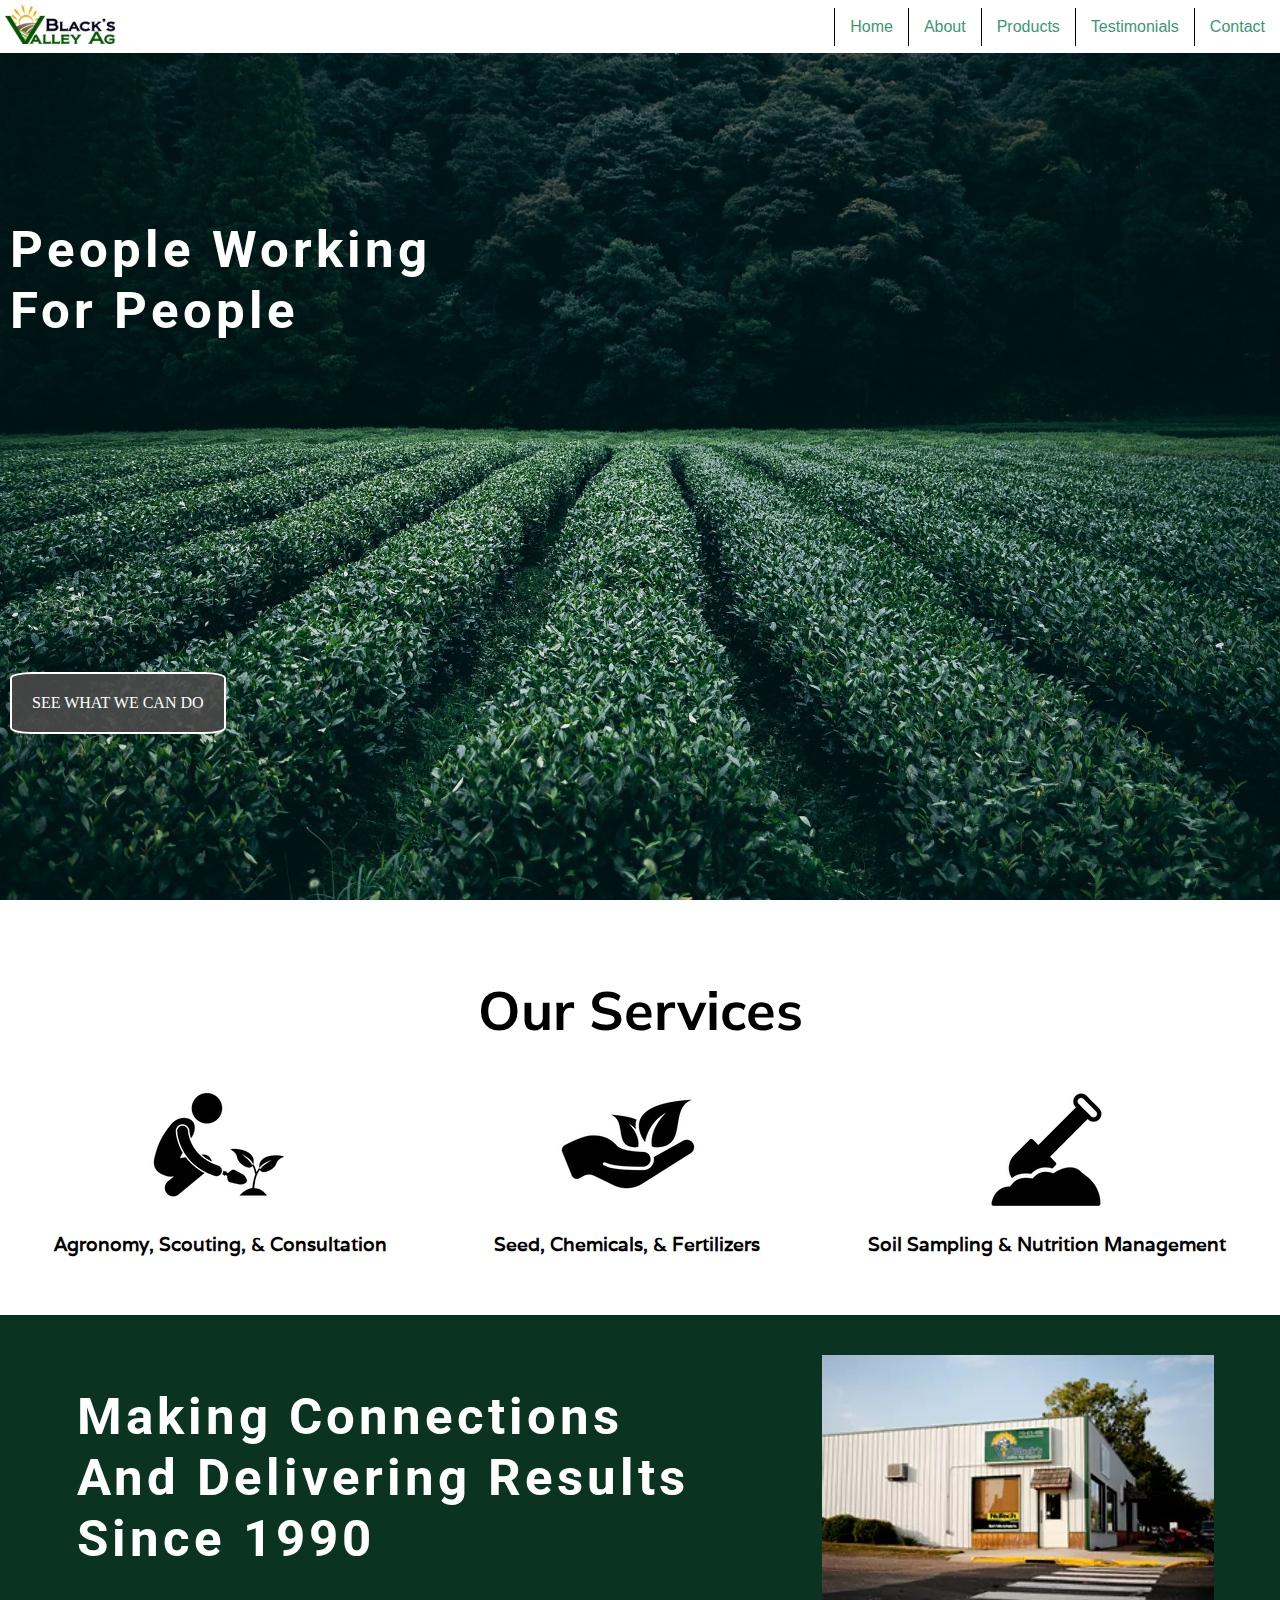
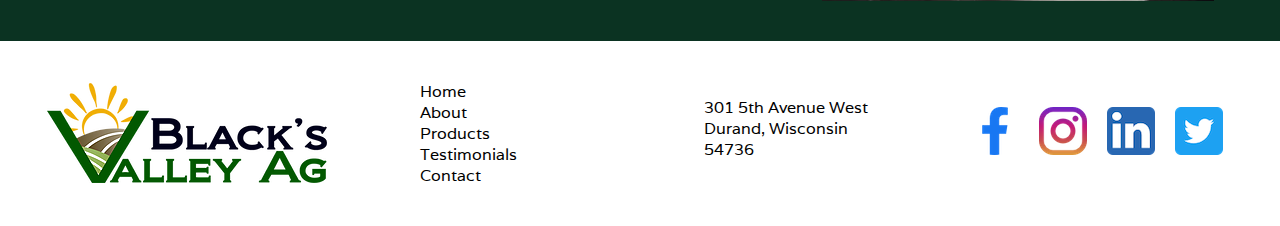
==== index.html @ eae08b1f "Change fonts" ====
<!DOCTYPE html>
<html>
  <head>
    <title>Black's Valley Ag</title>
    <link rel="stylesheet" type="text/css" href="./css/style.css" />
    <link rel="stylesheet" type="text/css" href="./css/home.css" />
    <link
      href="https://fonts.googleapis.com/css?family=Roboto&display=swap"
      rel="stylesheet"
    />
    <link
      href="https://fonts.googleapis.com/css2?family=Varela&display=swap"
      rel="stylesheet"
    />
    <link
      href="https://fonts.googleapis.com/css2?family=Muli:wght@800&display=swap"
      rel="stylesheet"
    />
    <meta name="viewport" content="width=device-width, initial-scale=1" />
  </head>
  <body>
    <div class="landing">
      <header>
        <nav class="navbar">
          <label for="hamburger">&#9776;</label>
          <input type="checkbox" id="hamburger" />
          <div>
            <img class="navbar-logo" src="./images/logo.png" />
          </div>
          <ul>
            <li>
              <a class="navbar-link" href="index.html">Home</a>
            </li>
            <li><a class="navbar-link" href="./html/about.html">About</a></li>
            <li>
              <a class="navbar-link" href="./html/products.html">Products</a>
            </li>
            <li>
              <a class="navbar-link" href="./html/testimonial.html">
                Testimonials
              </a>
            </li>
            <li>
              <a class="navbar-link" href="./html/contact.html">Contact</a>
            </li>
          </ul>
        </nav>
      </header>

      <div class="landing-image">
        <h1 class="motto">People Working <br />For People</h1>
        <a class="button" href="./html/products.html">See what we can do</a>
      </div>
    </div>

    <div class="services">
      <h1>Our Services</h1>
      <div class="service-menu">
        <div class="service">
          <img src="images/noun_Planting Plant_859751.png" />
          <h3>Agronomy, Scouting, & Consultation</h3>
        </div>

        <div class="service">
          <img src="images/noun_plants_911917.png" />
          <h3>Seed, Chemicals, & Fertilizers</h3>
        </div>

        <div class="service">
          <img src="images/noun_spade soil_3193793.png" />
          <h3>Soil Sampling & Nutrition Management</h3>
        </div>
      </div>
    </div>

    <div class="message">
      <h1 class="motto">
        Making Connections <br />And Delivering Results<br />
        Since 1990
      </h1>
      <img src="images/storefront.webp" />
    </div>

    <footer>
      <img src="./images/logo.png" />
      <div class="footer-info">
        <div class="footer-links">
          <a href="index.html">Home</a>
          <br />
          <a href="html/about.html">About</a>
          <br />
          <a href="html/products.html">Products</a>
          <br />
          <a href="html/testimonial.html">Testimonials</a>
          <br />
          <a href="html/contact.html">Contact</a>
        </div>
        <p>
          301 5th Avenue West
          <br />Durand, Wisconsin <br />54736
        </p>
      </div>
      <div class="footer-social">
        <a href="https://www.facebook.com/blacksvalleyag/">
          <img src="images/facebook.png" />
        </a>
        <a href="https://www.instagram.com/blacksvalleyag/?hl=en">
          <img src="images/instagram.png" />
        </a>
        <a href="https://www.linkedin.com/company/blacks-valley-ag-supply-inc">
          <img src="images/linkedin.png" />
        </a>
        <a href="https://twitter.com/BlacksValleyAg">
          <img src="images/twitter.png" />
        </a>
      </div>
    </footer>
  </body>
</html>
---- css/style.css ----
* {
  box-sizing: border-box;
}

.button {
  background-color: rgb(74, 73, 73, 0.9);
  color: white;
  padding: 20px;
  border: 2px solid white;
  border-radius: 10%;
  text-transform: uppercase;
  text-decoration: none;
  margin-left: 10px;
}

.content {
  height: 100%;
}

.footer-info {
  display: flex;
  flex-direction: row;
  justify-content: space-between;
  width: 35%;
}

.footer-info p {
  font-family: "Varela", sans-serif;
}

.footer-links a {
  font-family: "Varela", sans-serif;
  text-decoration: none;
  color: black;
}

.footer-links a:hover {
  text-decoration: underline;
  color: #3c9674;
}

.footer-social {
  display: flex;
  flex-direction: row;
  justify-content: space-evenly;
}

.footer-social a img {
  padding: 10px;
}

.main-row {
  display: flex;
  flex-direction: column;
  align-items: flex-start;
  justify-content: space-around;
  height: 100%;
}

.navbar {
  width: 100%;
  display: flex;
  flex-direction: row;
  align-items: center;
  justify-content: space-between;
  font-family: "Noto Sans", sans-serif;
  background-color: #3c9674;
}

.navbar li {
  border-left: solid 1px black;
  padding: 10px;
}

.navbar-link {
  padding: 15px 5px;
  white-space: nowrap;
  color: white;
  text-decoration: none;
}

.navbar-link:hover {
  color: black;
}

.navbar-link:active {
  color: red;
}

.navbar-logo {
  width: 120px;
  padding: 5px;
}

.motto {
  margin: 0px;
  margin-left: 10px;
  font-family: "Roboto";
  letter-spacing: 4px;
  color: white;
  font-weight: bold;
  font-size: 4vw;
}

body,
html {
  margin: 0px;
}

body {
  display: flex;
  flex-direction: column;
  align-items: stretch;
  justify-content: flex-start;
}

footer {
  width: 100%;
  display: flex;
  flex-direction: row;
  align-items: center;
  justify-content: space-around;
  padding-top: 40px;
  padding-bottom: 40px;
}

hr {
  background-color: black;
  width: 100%;
}

ul {
  display: flex;
  flex-direction: row;
  align-items: center;
  justify-content: space-evenly;
  list-style-type: none;
  margin: 0px;
  padding: 0px;
}

nav label,
#hamburger {
  display: none;
}

/* [ON SMALL SCREENS] */
@media screen and (max-width: 768px) {
  .navbar {
    display: flex;
    flex-direction: column;
    align-items: flex-start;
  }

  .motto {
    font-size: 6vw;
  }

  footer {
    display: flex;
    flex-direction: column;
    align-items: center;
  }

  .footer-info {
    width: 80%;
    margin-top: 15px;
    margin-bottom: 5px;
  }

  /* Show Hamburger */
  nav label {
    display: inline-block;
    color: #fff;
    background: #355e4d;
    font-style: normal;
    font-size: 1.2em;
    padding: 10px;
  }

  /* Break down menu items into vertical */
  nav ul li {
    display: block;
  }
  nav ul li {
    border-top: 1px solid #333;
  }

  /* Toggle show/hide menu on checkbox click */
  nav ul {
    display: none;
  }

  nav input:checked ~ ul {
    display: block;
  }

  .navbar-logo {
    position: absolute;
    right: 0px;
    top: 0px;
    width: 100px;
  }
}

/*


RWD



*/

[class*="col-"] {
  float: left;
  border: 1px solid red;
}

/* Extra small devices (phones, 600px and down) */
@media only screen and (max-width: 600px) {
  .col-1 {
    width: 8.33%;
  }
  .col-2 {
    width: 16.66%;
  }
  .col-3 {
    width: 25%;
  }
  .col-4 {
    width: 33.33%;
  }
  .col-5 {
    width: 41.66%;
  }
  .col-6 {
    width: 50%;
  }
  .col-7 {
    width: 58.33%;
  }
  .col-8 {
    width: 66.66%;
  }
  .col-9 {
    width: 75%;
  }
  .col-10 {
    width: 83.33%;
  }
  .col-11 {
    width: 91.66%;
  }
  .col-12 {
    width: 100%;
  }
}

/* Small devices (portrait tablets and large phones, 600px and up) */
@media only screen and (min-width: 600px) {
  .col-1-sm {
    width: 8.33%;
  }
  .col-2-sm {
    width: 16.66%;
  }
  .col-3-sm {
    width: 25%;
  }
  .col-4-sm {
    width: 33.33%;
  }
  .col-5-sm {
    width: 41.66%;
  }
  .col-6-sm {
    width: 50%;
  }
  .col-7-sm {
    width: 58.33%;
  }
  .col-8-sm {
    width: 66.66%;
  }
  .col-9-sm {
    width: 75%;
  }
  .col-10-sm {
    width: 83.33%;
  }
  .col-11-sm {
    width: 91.66%;
  }
  .col-12-sm {
    width: 100%;
  }
}

/* Medium devices (landscape tablets, 768px and up) */
@media only screen and (min-width: 768px) {
  .col-1-md {
    width: 8.33%;
  }
  .col-2-md {
    width: 16.66%;
  }
  .col-3-md {
    width: 25%;
  }
  .col-4-md {
    width: 33.33%;
  }
  .col-5-md {
    width: 41.66%;
  }
  .col-6-md {
    width: 50%;
  }
  .col-7-md {
    width: 58.33%;
  }
  .col-8-md {
    width: 66.66%;
  }
  .col-9-md {
    width: 75%;
  }
  .col-10-md {
    width: 83.33%;
  }
  .col-11-md {
    width: 91.66%;
  }
  .col-12-md {
    width: 100%;
  }
}

/* Large devices (laptops/desktops, 992px and up) */
@media only screen and (min-width: 992px) {
  .col-1-lg {
    width: 8.33%;
  }
  .col-2-lg {
    width: 16.66%;
  }
  .col-3-lg {
    width: 25%;
  }
  .col-4-lg {
    width: 33.33%;
  }
  .col-5-lg {
    width: 41.66%;
  }
  .col-6-lg {
    width: 50%;
  }
  .col-7-lg {
    width: 58.33%;
  }
  .col-8-lg {
    width: 66.66%;
  }
  .col-9-lg {
    width: 75%;
  }
  .col-10-lg {
    width: 83.33%;
  }
  .col-11-lg {
    width: 91.66%;
  }
  .col-12-lg {
    width: 100%;
  }
}

/* Extra large devices (large laptops and desktops, 1200px and up) */
@media only screen and (min-width: 1200px) {
  .col-1-xl {
    width: 8.33%;
  }
  .col-2-xl {
    width: 16.66%;
  }
  .col-3-xl {
    width: 25%;
  }
  .col-4-xl {
    width: 33.33%;
  }
  .col-5-xl {
    width: 41.66%;
  }
  .col-6-xl {
    width: 50%;
  }
  .col-7-xl {
    width: 58.33%;
  }
  .col-8-xl {
    width: 66.66%;
  }
  .col-9-xl {
    width: 75%;
  }
  .col-10-xl {
    width: 83.33%;
  }
  .col-11-xl {
    width: 91.66%;
  }
  .col-12-xl {
    width: 100%;
  }
}
---- css/home.css ----
.landing-image {
  background-image: url(../images/plantation.jpg);
  background-position: center;
  background-repeat: no-repeat;
  background-size: cover;
  display: flex;
  flex-direction: column;
  align-items: flex-start;
  justify-content: space-around;
  flex-grow: 1;
}

.landing {
  display: flex;
  flex-direction: column;
  height: 100vh;
}

.navbar {
  background-color: white;
}

.navbar-link {
  color: #3c9674;
}

.services {
  display: flex;
  flex-direction: column;
  align-items: center;
  padding-top: 40px;
  padding-bottom: 40px;
}

.services h1 {
  font-family: "Muli", sans-serif;
  font-size: 6vh;
}

.service {
  display: flex;
  flex-direction: column;
  align-items: center;
}

.service h3 {
  font-family: "Varela", sans-serif;
}

.service-menu {
  display: flex;
  flex-direction: row;
  width: 100%;
  justify-content: space-around;
  align-items: baseline;
}

.message {
  padding-top: 40px;
  padding-bottom: 40px;
  background-color: #0b3322;
  display: flex;
  flex-direction: row;
  justify-content: space-around;
  align-items: center;
}

/* [ON SMALL SCREENS] */
@media screen and (max-width: 768px) {
  .message {
    display: flex;
    flex-direction: column;
  }

  .message img {
    width: 80%;
  }

  .service {
    display: flex;
    flex-direction: column;
    align-items: center;
  }

  .service-menu {
    display: flex;
    flex-direction: column;
    width: 100%;
    align-items: center;
  }
}
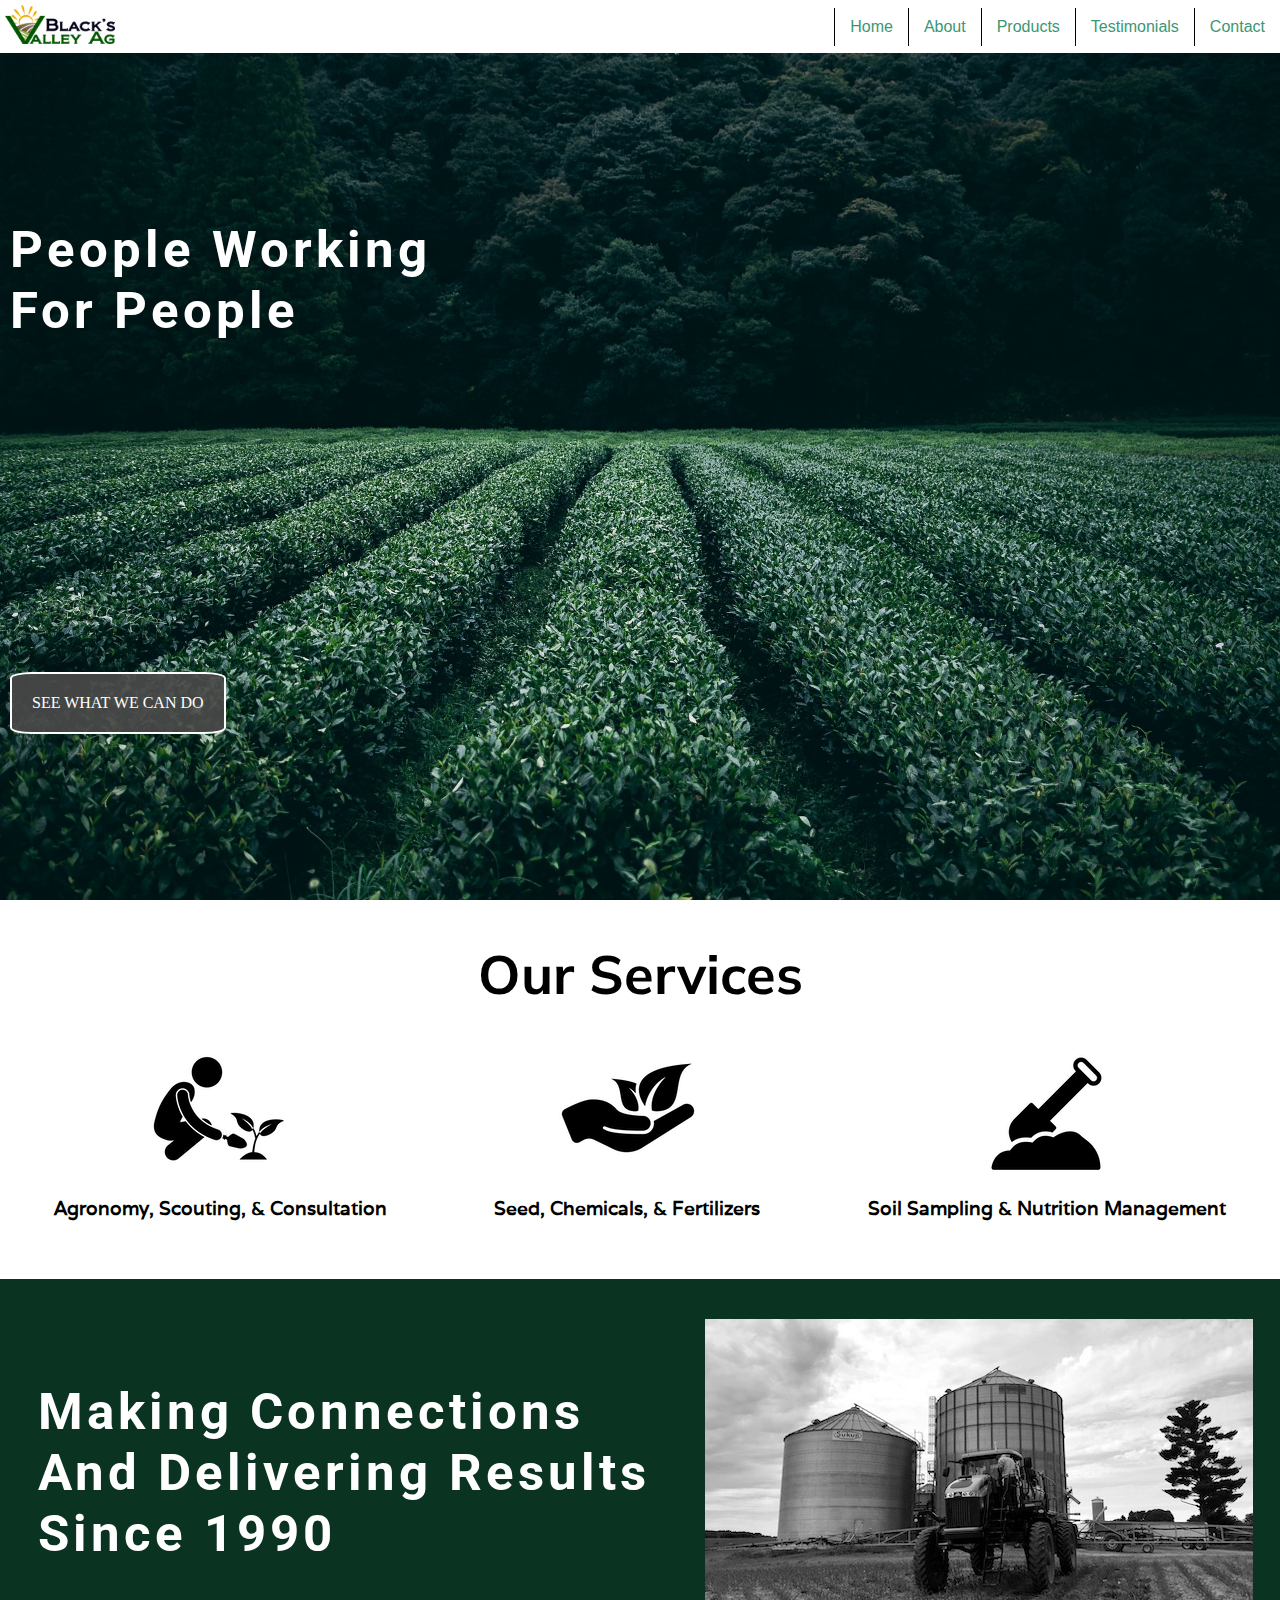
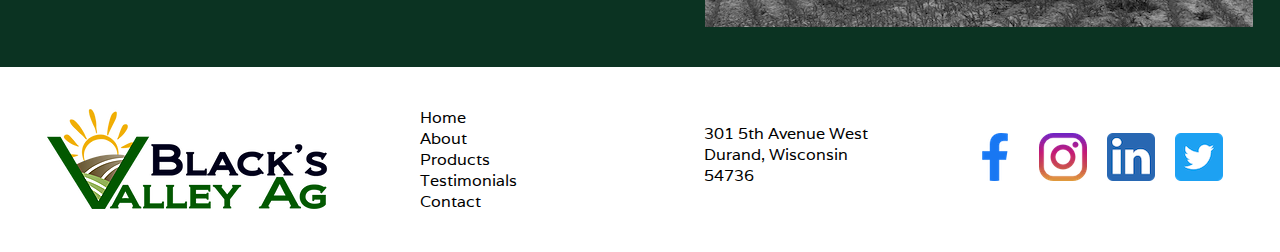
==== commit 37392742: "Add some images and add content to about page" ====
--- a/index.html
+++ b/index.html
@@ -13,7 +13,7 @@
       rel="stylesheet"
     />
     <link
-      href="https://fonts.googleapis.com/css2?family=Muli:wght@800&display=swap"
+      href="https://fonts.googleapis.com/css2?family=Muli:wght@900&display=swap"
       rel="stylesheet"
     />
     <meta name="viewport" content="width=device-width, initial-scale=1" />
@@ -78,7 +78,7 @@
         Making Connections <br />And Delivering Results<br />
         Since 1990
       </h1>
-      <img src="images/storefront.webp" />
+      <img src="images/blackWhite.JPG" />
     </div>
 
     <footer>
--- a/css/style.css
+++ b/css/style.css
@@ -54,6 +54,7 @@
   flex-direction: column;
   align-items: flex-start;
   justify-content: space-around;
+  width: 75%;
   height: 100%;
 }
 
@@ -168,6 +169,10 @@
     margin-bottom: 5px;
   }
 
+  .main-row {
+    width: 100%;
+  }
+
   /* Show Hamburger */
   nav label {
     display: inline-block;
--- a/css/home.css
+++ b/css/home.css
@@ -35,6 +35,7 @@
 .services h1 {
   font-family: "Muli", sans-serif;
   font-size: 6vh;
+  margin-top: 0px;
 }
 
 .service {
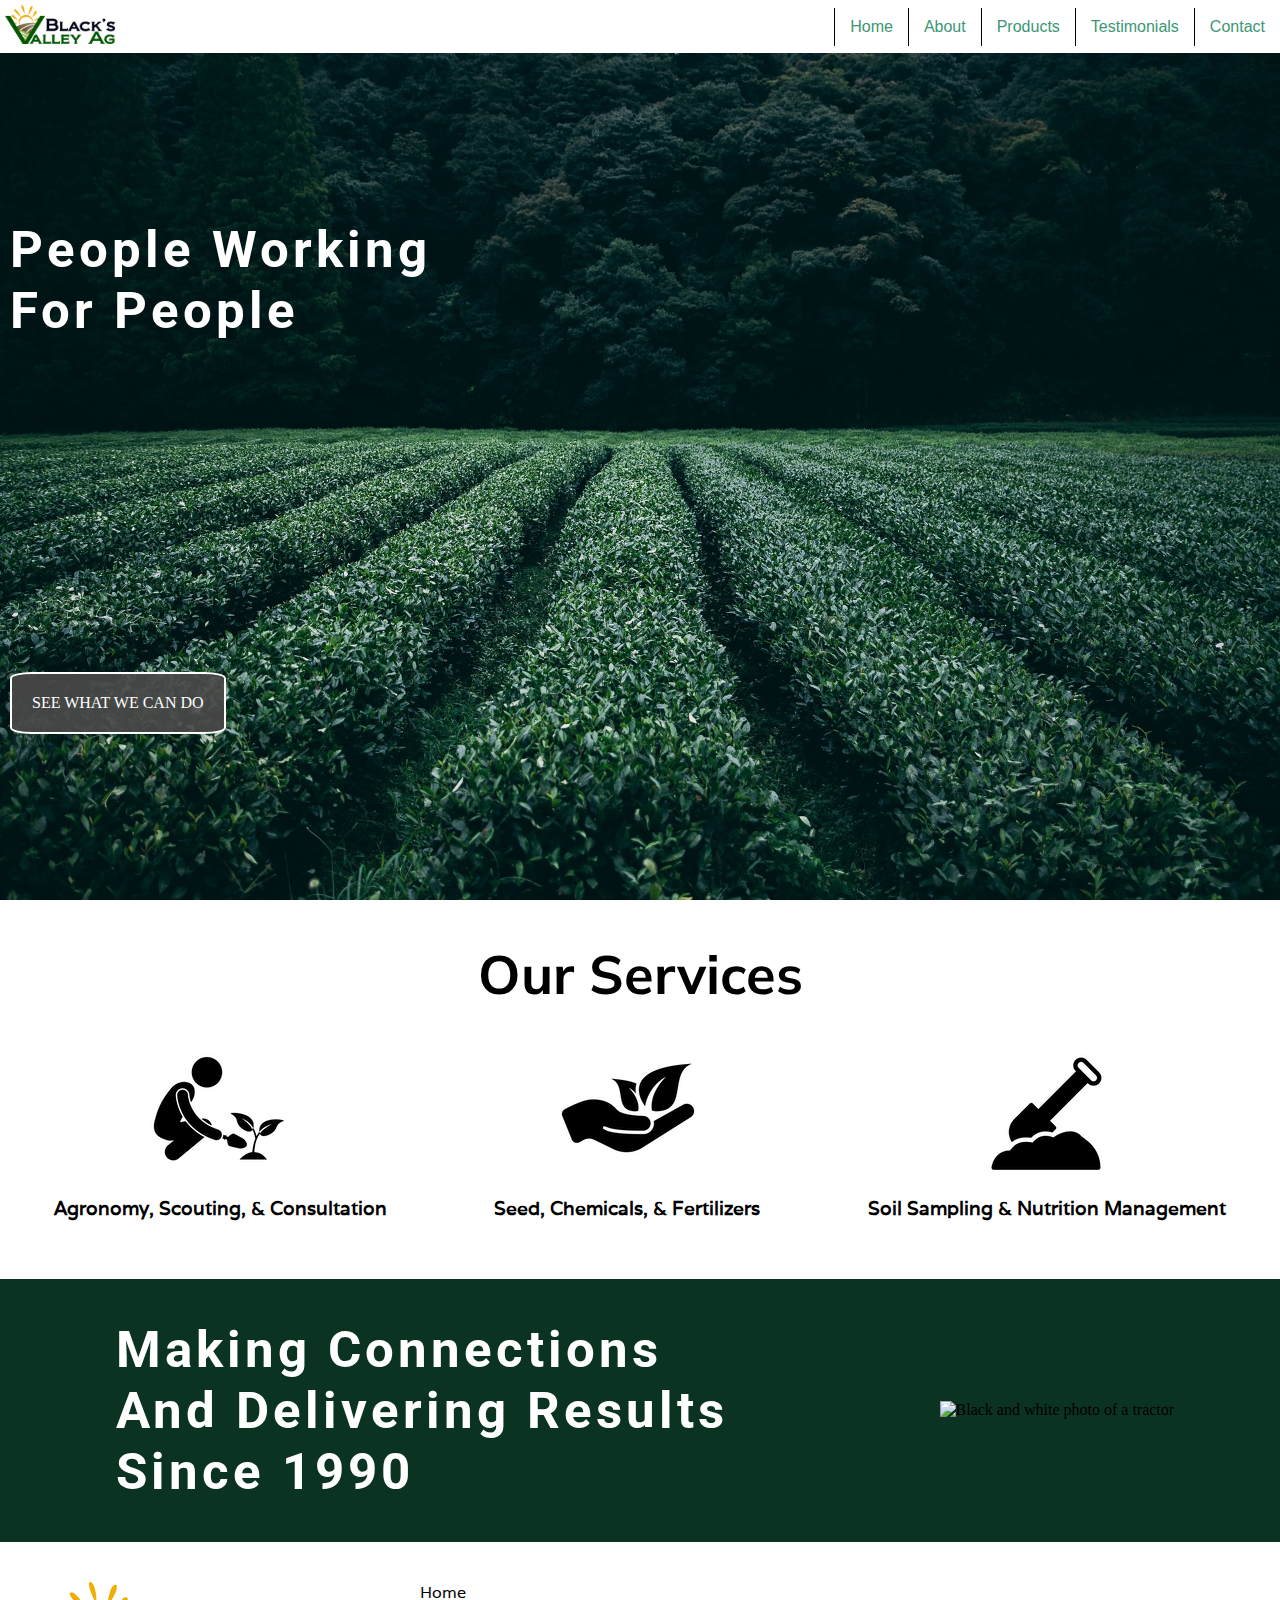
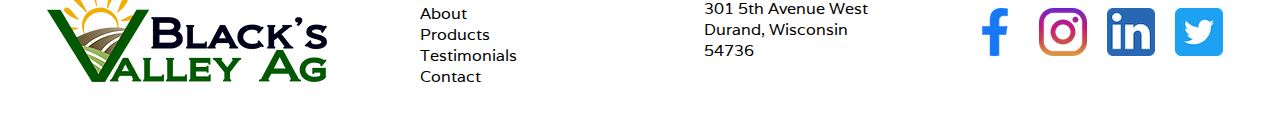
==== commit 7edcbe3e: "Clean things up" ====
--- a/index.html
+++ b/index.html
@@ -1,9 +1,14 @@
 <!DOCTYPE html>
-<html>
+<html lang="en">
   <head>
-    <title>Black's Valley Ag</title>
-    <link rel="stylesheet" type="text/css" href="./css/style.css" />
-    <link rel="stylesheet" type="text/css" href="./css/home.css" />
+    <title>Home - Black's Valley Ag</title>
+    <link rel="stylesheet" type="text/css" href="./css/styles.css" />
+    <link rel="stylesheet" type="text/css" href="./css/index.css" />
+    <link
+      rel="shortcut icon"
+      href="./images/smalllogo.webp"
+      type="image/x-icon"
+    />
     <link
       href="https://fonts.googleapis.com/css?family=Roboto&display=swap"
       rel="stylesheet"
@@ -25,7 +30,13 @@
           <label for="hamburger">&#9776;</label>
           <input type="checkbox" id="hamburger" />
           <div>
-            <img class="navbar-logo" src="./images/logo.png" />
+            <a href="index.html">
+              <img
+                class="navbar-logo"
+                src="./images/logo.png"
+                alt="Black's Valley Ag Logo"
+              />
+            </a>
           </div>
           <ul>
             <li>
@@ -57,17 +68,17 @@
       <h1>Our Services</h1>
       <div class="service-menu">
         <div class="service">
-          <img src="images/noun_Planting Plant_859751.png" />
+          <img src="images/plantingicon.png" alt="Icon of planting a plant" />
           <h3>Agronomy, Scouting, & Consultation</h3>
         </div>
 
         <div class="service">
-          <img src="images/noun_plants_911917.png" />
+          <img src="images/planthand.png" alt="Icon of a plant in a hand" />
           <h3>Seed, Chemicals, & Fertilizers</h3>
         </div>
 
         <div class="service">
-          <img src="images/noun_spade soil_3193793.png" />
+          <img src="images/shovel.png" alt="Icon of a shovel in dirt" />
           <h3>Soil Sampling & Nutrition Management</h3>
         </div>
       </div>
@@ -78,11 +89,16 @@
         Making Connections <br />And Delivering Results<br />
         Since 1990
       </h1>
-      <img src="images/blackWhite.JPG" />
+      <img
+        src="images/blackwhite.JPG"
+        alt="Black and white photo of a tractor"
+      />
     </div>
 
     <footer>
-      <img src="./images/logo.png" />
+      <a href="index.html">
+        <img src="./images/logo.png" alt="Black's Valley Ag Logo" />
+      </a>
       <div class="footer-info">
         <div class="footer-links">
           <a href="index.html">Home</a>
@@ -101,17 +117,23 @@
         </p>
       </div>
       <div class="footer-social">
-        <a href="https://www.facebook.com/blacksvalleyag/">
-          <img src="images/facebook.png" />
+        <a href="https://www.facebook.com/blacksvalleyag/" target="_blank">
+          <img src="images/facebook.png" alt="Facebook icon" />
         </a>
-        <a href="https://www.instagram.com/blacksvalleyag/?hl=en">
-          <img src="images/instagram.png" />
+        <a
+          href="https://www.instagram.com/blacksvalleyag/?hl=en"
+          target="_blank"
+        >
+          <img src="images/instagram.png" alt="Instagram icon" />
         </a>
-        <a href="https://www.linkedin.com/company/blacks-valley-ag-supply-inc">
-          <img src="images/linkedin.png" />
+        <a
+          href="https://www.linkedin.com/company/blacks-valley-ag-supply-inc"
+          target="_blank"
+        >
+          <img src="images/linkedin.png" alt="Linkedin icon" />
         </a>
-        <a href="https://twitter.com/BlacksValleyAg">
-          <img src="images/twitter.png" />
+        <a href="https://twitter.com/BlacksValleyAg" target="_blank">
+          <img src="images/twitter.png" alt="Twitter icon" />
         </a>
       </div>
     </footer>
--- a/css/styles.css
+++ b/css/styles.css
@@ -0,0 +1,423 @@
+* {
+  box-sizing: border-box;
+}
+
+.button {
+  background-color: rgb(74, 73, 73, 0.9);
+  color: white;
+  padding: 20px;
+  border: 2px solid white;
+  border-radius: 10%;
+  text-transform: uppercase;
+  text-decoration: none;
+  margin-left: 10px;
+}
+
+.content {
+  height: 100%;
+}
+
+.footer-info {
+  display: flex;
+  flex-direction: row;
+  justify-content: space-between;
+  width: 35%;
+}
+
+.footer-info p {
+  font-family: "Varela", sans-serif;
+}
+
+.footer-links a {
+  font-family: "Varela", sans-serif;
+  text-decoration: none;
+  color: black;
+}
+
+.footer-links a:hover {
+  text-decoration: underline;
+  color: #3c9674;
+}
+
+.footer-social {
+  display: flex;
+  flex-direction: row;
+  justify-content: space-evenly;
+}
+
+.footer-social a img {
+  padding: 10px;
+}
+
+.main-row {
+  display: flex;
+  flex-direction: column;
+  align-items: flex-start;
+  justify-content: space-around;
+  width: 70%;
+  height: 100%;
+}
+
+.navbar {
+  width: 100%;
+  display: flex;
+  flex-direction: row;
+  align-items: center;
+  justify-content: space-between;
+  font-family: "Noto Sans", sans-serif;
+  background-color: #3c9674;
+}
+
+.navbar li {
+  border-left: solid 1px black;
+  padding: 10px;
+}
+
+.navbar-link {
+  padding: 15px 5px;
+  white-space: nowrap;
+  color: white;
+  text-decoration: none;
+}
+
+.navbar-link:hover {
+  color: black;
+}
+
+.navbar-link:active {
+  color: red;
+}
+
+.navbar-logo {
+  width: 120px;
+  padding: 5px;
+}
+
+.motto {
+  margin: 0px;
+  margin-left: 10px;
+  font-family: "Roboto";
+  letter-spacing: 4px;
+  color: white;
+  font-weight: bold;
+  font-size: 4vw;
+}
+
+body,
+html {
+  margin: 0px;
+}
+
+body {
+  display: flex;
+  flex-direction: column;
+  align-items: stretch;
+  justify-content: flex-start;
+}
+
+footer {
+  width: 100%;
+  display: flex;
+  flex-direction: row;
+  align-items: center;
+  justify-content: space-around;
+  padding-top: 40px;
+  padding-bottom: 40px;
+}
+
+hr {
+  background-color: black;
+  width: 100%;
+}
+
+ul {
+  display: flex;
+  flex-direction: row;
+  align-items: center;
+  justify-content: space-evenly;
+  list-style-type: none;
+  margin: 0px;
+  padding: 0px;
+}
+
+nav label,
+#hamburger {
+  display: none;
+}
+
+/* [ON SMALL SCREENS] */
+@media screen and (max-width: 768px) {
+  .navbar {
+    display: flex;
+    flex-direction: column;
+    align-items: flex-start;
+  }
+
+  .motto {
+    font-size: 6vw;
+  }
+
+  footer {
+    display: flex;
+    flex-direction: column;
+    align-items: center;
+  }
+
+  .footer-info {
+    width: 80%;
+    margin-top: 15px;
+    margin-bottom: 5px;
+  }
+
+  .main-row {
+    width: 100%;
+  }
+
+  /* Show Hamburger */
+  nav label {
+    display: inline-block;
+    color: #fff;
+    background: #355e4d;
+    font-style: normal;
+    font-size: 1.2em;
+    padding: 10px;
+  }
+
+  /* Break down menu items into vertical */
+  nav ul li {
+    display: block;
+  }
+  nav ul li {
+    border-top: 1px solid #333;
+  }
+
+  /* Toggle show/hide menu on checkbox click */
+  nav ul {
+    display: none;
+  }
+
+  nav input:checked ~ ul {
+    display: block;
+  }
+
+  .navbar-logo {
+    position: absolute;
+    right: 0px;
+    top: 0px;
+    width: 100px;
+  }
+}
+
+/*
+
+
+RWD
+
+
+
+*/
+
+[class*="col-"] {
+  float: left;
+  border: 1px solid red;
+}
+
+/* Extra small devices (phones, 600px and down) */
+@media only screen and (max-width: 600px) {
+  .col-1 {
+    width: 8.33%;
+  }
+  .col-2 {
+    width: 16.66%;
+  }
+  .col-3 {
+    width: 25%;
+  }
+  .col-4 {
+    width: 33.33%;
+  }
+  .col-5 {
+    width: 41.66%;
+  }
+  .col-6 {
+    width: 50%;
+  }
+  .col-7 {
+    width: 58.33%;
+  }
+  .col-8 {
+    width: 66.66%;
+  }
+  .col-9 {
+    width: 75%;
+  }
+  .col-10 {
+    width: 83.33%;
+  }
+  .col-11 {
+    width: 91.66%;
+  }
+  .col-12 {
+    width: 100%;
+  }
+}
+
+/* Small devices (portrait tablets and large phones, 600px and up) */
+@media only screen and (min-width: 600px) {
+  .col-1-sm {
+    width: 8.33%;
+  }
+  .col-2-sm {
+    width: 16.66%;
+  }
+  .col-3-sm {
+    width: 25%;
+  }
+  .col-4-sm {
+    width: 33.33%;
+  }
+  .col-5-sm {
+    width: 41.66%;
+  }
+  .col-6-sm {
+    width: 50%;
+  }
+  .col-7-sm {
+    width: 58.33%;
+  }
+  .col-8-sm {
+    width: 66.66%;
+  }
+  .col-9-sm {
+    width: 75%;
+  }
+  .col-10-sm {
+    width: 83.33%;
+  }
+  .col-11-sm {
+    width: 91.66%;
+  }
+  .col-12-sm {
+    width: 100%;
+  }
+}
+
+/* Medium devices (landscape tablets, 768px and up) */
+@media only screen and (min-width: 768px) {
+  .col-1-md {
+    width: 8.33%;
+  }
+  .col-2-md {
+    width: 16.66%;
+  }
+  .col-3-md {
+    width: 25%;
+  }
+  .col-4-md {
+    width: 33.33%;
+  }
+  .col-5-md {
+    width: 41.66%;
+  }
+  .col-6-md {
+    width: 50%;
+  }
+  .col-7-md {
+    width: 58.33%;
+  }
+  .col-8-md {
+    width: 66.66%;
+  }
+  .col-9-md {
+    width: 75%;
+  }
+  .col-10-md {
+    width: 83.33%;
+  }
+  .col-11-md {
+    width: 91.66%;
+  }
+  .col-12-md {
+    width: 100%;
+  }
+}
+
+/* Large devices (laptops/desktops, 992px and up) */
+@media only screen and (min-width: 992px) {
+  .col-1-lg {
+    width: 8.33%;
+  }
+  .col-2-lg {
+    width: 16.66%;
+  }
+  .col-3-lg {
+    width: 25%;
+  }
+  .col-4-lg {
+    width: 33.33%;
+  }
+  .col-5-lg {
+    width: 41.66%;
+  }
+  .col-6-lg {
+    width: 50%;
+  }
+  .col-7-lg {
+    width: 58.33%;
+  }
+  .col-8-lg {
+    width: 66.66%;
+  }
+  .col-9-lg {
+    width: 75%;
+  }
+  .col-10-lg {
+    width: 83.33%;
+  }
+  .col-11-lg {
+    width: 91.66%;
+  }
+  .col-12-lg {
+    width: 100%;
+  }
+}
+
+/* Extra large devices (large laptops and desktops, 1200px and up) */
+@media only screen and (min-width: 1200px) {
+  .col-1-xl {
+    width: 8.33%;
+  }
+  .col-2-xl {
+    width: 16.66%;
+  }
+  .col-3-xl {
+    width: 25%;
+  }
+  .col-4-xl {
+    width: 33.33%;
+  }
+  .col-5-xl {
+    width: 41.66%;
+  }
+  .col-6-xl {
+    width: 50%;
+  }
+  .col-7-xl {
+    width: 58.33%;
+  }
+  .col-8-xl {
+    width: 66.66%;
+  }
+  .col-9-xl {
+    width: 75%;
+  }
+  .col-10-xl {
+    width: 83.33%;
+  }
+  .col-11-xl {
+    width: 91.66%;
+  }
+  .col-12-xl {
+    width: 100%;
+  }
+}
--- a/css/index.css
+++ b/css/index.css
@@ -0,0 +1,92 @@
+.landing-image {
+  background-image: url(../images/plantation.jpg);
+  background-position: center;
+  background-repeat: no-repeat;
+  background-size: cover;
+  display: flex;
+  flex-direction: column;
+  align-items: flex-start;
+  justify-content: space-around;
+  flex-grow: 1;
+}
+
+.landing {
+  display: flex;
+  flex-direction: column;
+  height: 100vh;
+}
+
+.navbar {
+  background-color: white;
+}
+
+.navbar-link {
+  color: #3c9674;
+}
+
+.services {
+  display: flex;
+  flex-direction: column;
+  align-items: center;
+  padding-top: 40px;
+  padding-bottom: 40px;
+}
+
+.services h1 {
+  font-family: "Muli", sans-serif;
+  font-size: 6vh;
+  margin-top: 0px;
+}
+
+.service {
+  display: flex;
+  flex-direction: column;
+  align-items: center;
+}
+
+.service h3 {
+  font-family: "Varela", sans-serif;
+}
+
+.service-menu {
+  display: flex;
+  flex-direction: row;
+  width: 100%;
+  justify-content: space-around;
+  align-items: baseline;
+}
+
+.message {
+  padding-top: 40px;
+  padding-bottom: 40px;
+  background-color: #0b3322;
+  display: flex;
+  flex-direction: row;
+  justify-content: space-around;
+  align-items: center;
+}
+
+/* [ON SMALL SCREENS] */
+@media screen and (max-width: 768px) {
+  .message {
+    display: flex;
+    flex-direction: column;
+  }
+
+  .message img {
+    width: 80%;
+  }
+
+  .service {
+    display: flex;
+    flex-direction: column;
+    align-items: center;
+  }
+
+  .service-menu {
+    display: flex;
+    flex-direction: column;
+    width: 100%;
+    align-items: center;
+  }
+}
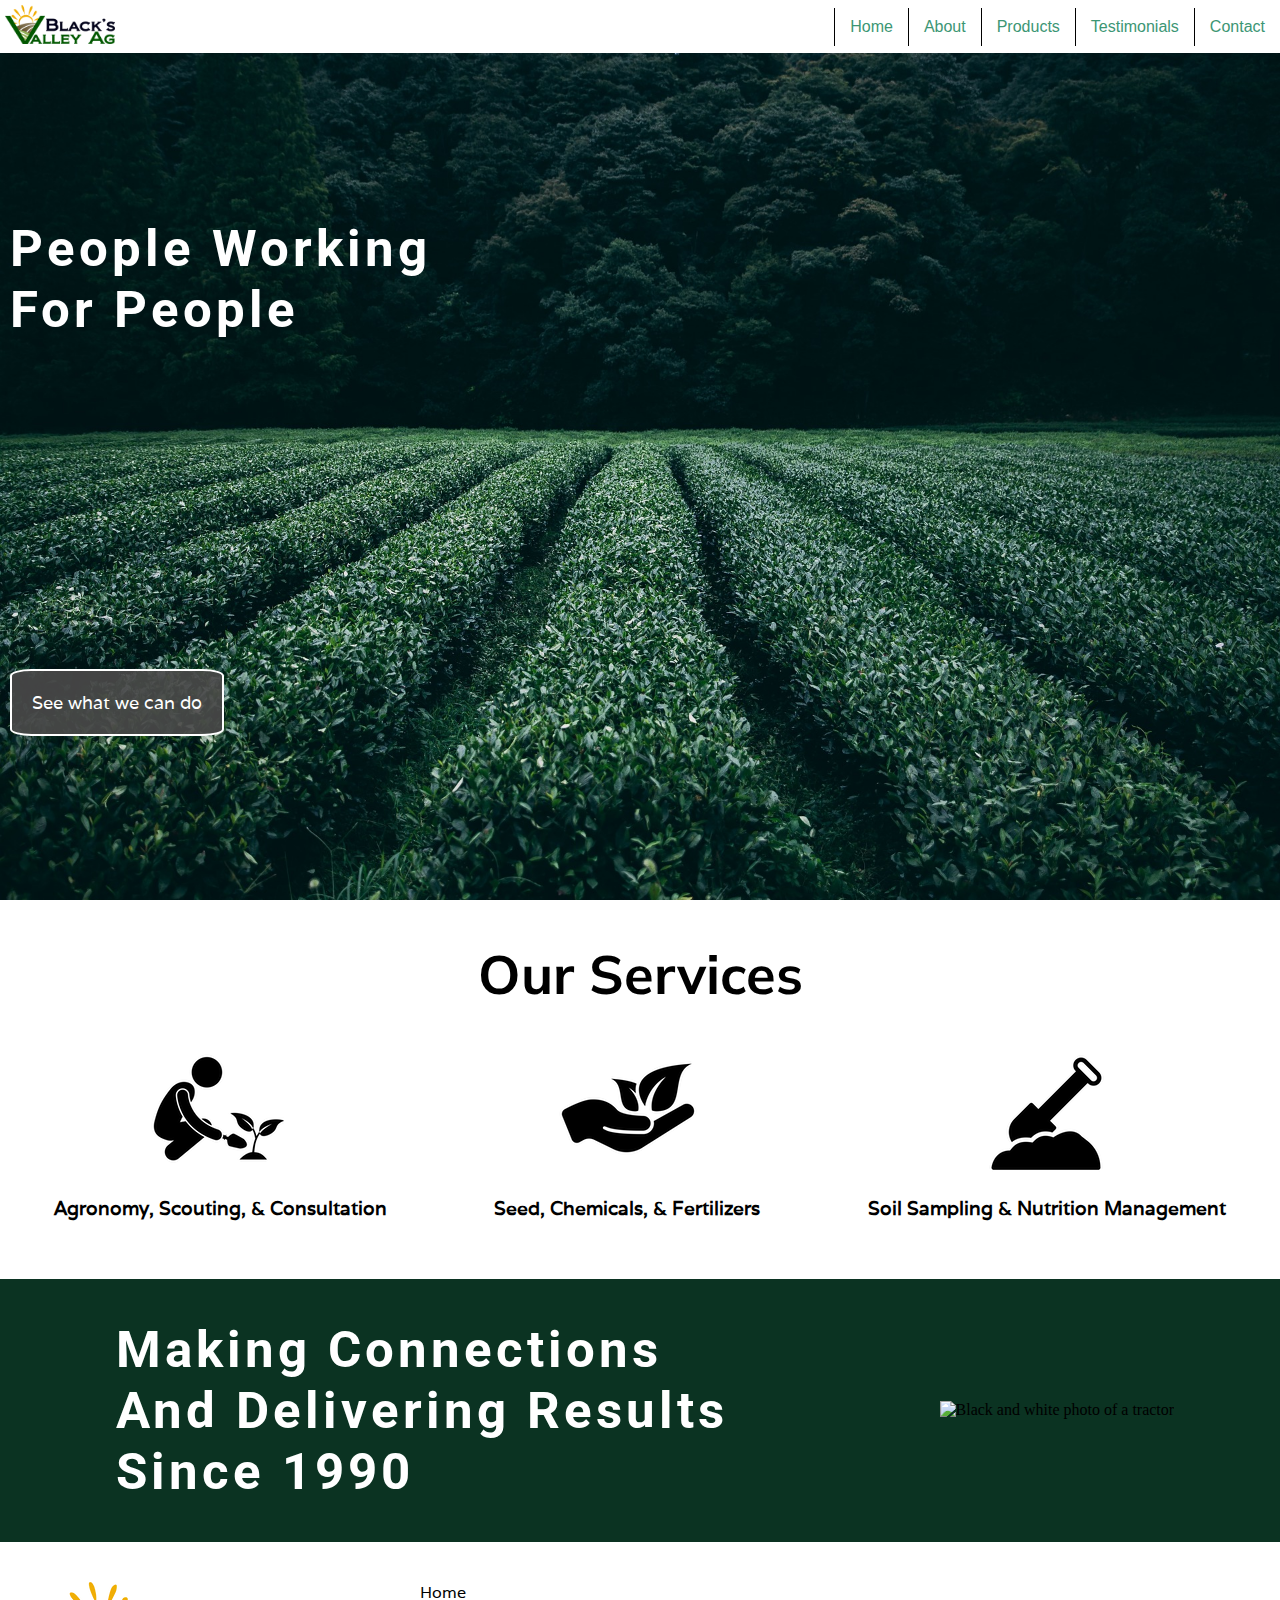
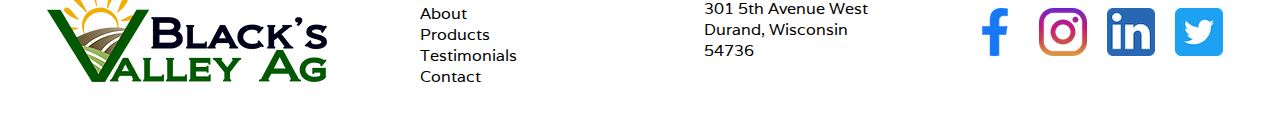
==== commit 70321bbc: "Clean up index page" ====
--- a/index.html
+++ b/index.html
@@ -24,7 +24,7 @@
     <meta name="viewport" content="width=device-width, initial-scale=1" />
   </head>
   <body>
-    <div class="landing">
+    <div class="fullscreen-container">
       <header>
         <nav class="navbar">
           <label for="hamburger">&#9776;</label>
@@ -58,15 +58,15 @@
         </nav>
       </header>
 
-      <div class="landing-image">
+      <div id="landing-image">
         <h1 class="motto">People Working <br />For People</h1>
-        <a class="button" href="./html/products.html">See what we can do</a>
+        <a id="button" href="./html/products.html">See what we can do</a>
       </div>
     </div>
 
-    <div class="services">
+    <div id="services">
       <h1>Our Services</h1>
-      <div class="service-menu">
+      <div id="service-menu">
         <div class="service">
           <img src="images/plantingicon.png" alt="Icon of planting a plant" />
           <h3>Agronomy, Scouting, & Consultation</h3>
@@ -84,7 +84,7 @@
       </div>
     </div>
 
-    <div class="message">
+    <div id="message">
       <h1 class="motto">
         Making Connections <br />And Delivering Results<br />
         Since 1990
--- a/css/styles.css
+++ b/css/styles.css
@@ -1,16 +1,5 @@
 * {
   box-sizing: border-box;
-}
-
-.button {
-  background-color: rgb(74, 73, 73, 0.9);
-  color: white;
-  padding: 20px;
-  border: 2px solid white;
-  border-radius: 10%;
-  text-transform: uppercase;
-  text-decoration: none;
-  margin-left: 10px;
 }
 
 .content {
@@ -47,6 +36,12 @@
 
 .footer-social a img {
   padding: 10px;
+}
+
+.fullscreen-container {
+  display: flex;
+  flex-direction: column;
+  min-height: 100vh;
 }
 
 .main-row {
@@ -84,23 +79,9 @@
   color: black;
 }
 
-.navbar-link:active {
-  color: red;
-}
-
 .navbar-logo {
   width: 120px;
   padding: 5px;
-}
-
-.motto {
-  margin: 0px;
-  margin-left: 10px;
-  font-family: "Roboto";
-  letter-spacing: 4px;
-  color: white;
-  font-weight: bold;
-  font-size: 4vw;
 }
 
 body,
--- a/css/index.css
+++ b/css/index.css
@@ -1,4 +1,23 @@
-.landing-image {
+#button {
+  background-color: rgb(74, 73, 73, 0.9);
+  color: white;
+  padding: 20px;
+  border: 2px solid white;
+  border-radius: 10%;
+  font-family: "Varela", sans-serif;
+  font-size: 18px;
+  text-decoration: none;
+  margin-left: 10px;
+  transition: transform 0.3s;
+}
+
+#button:hover {
+  -ms-transform: scale(1.1); /* IE 9 */
+  -webkit-transform: scale(1.1); /* Safari 3-8 */
+  transform: scale(1.1);
+}
+
+#landing-image {
   background-image: url(../images/plantation.jpg);
   background-position: center;
   background-repeat: no-repeat;
@@ -10,10 +29,36 @@
   flex-grow: 1;
 }
 
-.landing {
+#services {
   display: flex;
   flex-direction: column;
-  height: 100vh;
+  align-items: center;
+  padding-top: 40px;
+  padding-bottom: 40px;
+}
+
+#services h1 {
+  font-family: "Muli", sans-serif;
+  font-size: 6vh;
+  margin-top: 0px;
+}
+
+#service-menu {
+  display: flex;
+  flex-direction: row;
+  width: 100%;
+  justify-content: space-around;
+  align-items: baseline;
+}
+
+#message {
+  padding-top: 40px;
+  padding-bottom: 40px;
+  background-color: #0b3322;
+  display: flex;
+  flex-direction: row;
+  justify-content: space-around;
+  align-items: center;
 }
 
 .navbar {
@@ -22,20 +67,6 @@
 
 .navbar-link {
   color: #3c9674;
-}
-
-.services {
-  display: flex;
-  flex-direction: column;
-  align-items: center;
-  padding-top: 40px;
-  padding-bottom: 40px;
-}
-
-.services h1 {
-  font-family: "Muli", sans-serif;
-  font-size: 6vh;
-  margin-top: 0px;
 }
 
 .service {
@@ -48,33 +79,38 @@
   font-family: "Varela", sans-serif;
 }
 
-.service-menu {
-  display: flex;
-  flex-direction: row;
-  width: 100%;
-  justify-content: space-around;
-  align-items: baseline;
-}
-
-.message {
-  padding-top: 40px;
-  padding-bottom: 40px;
-  background-color: #0b3322;
-  display: flex;
-  flex-direction: row;
-  justify-content: space-around;
-  align-items: center;
+.motto {
+  margin: 0px;
+  margin-left: 10px;
+  font-family: "Roboto";
+  font-weight: bold;
+  font-size: 4vw;
+  letter-spacing: 4px;
+  color: white;
 }
 
 /* [ON SMALL SCREENS] */
 @media screen and (max-width: 768px) {
-  .message {
+  #message {
     display: flex;
     flex-direction: column;
+    align-items: center;
   }
 
-  .message img {
-    width: 80%;
+  #message img {
+    margin: 10px;
+    width: 90%;
+  }
+
+  #service-menu {
+    display: flex;
+    flex-direction: column;
+    width: 100%;
+    align-items: center;
+  }
+
+  .motto {
+    font-size: 7vw;
   }
 
   .service {
@@ -82,11 +118,4 @@
     flex-direction: column;
     align-items: center;
   }
-
-  .service-menu {
-    display: flex;
-    flex-direction: column;
-    width: 100%;
-    align-items: center;
-  }
 }
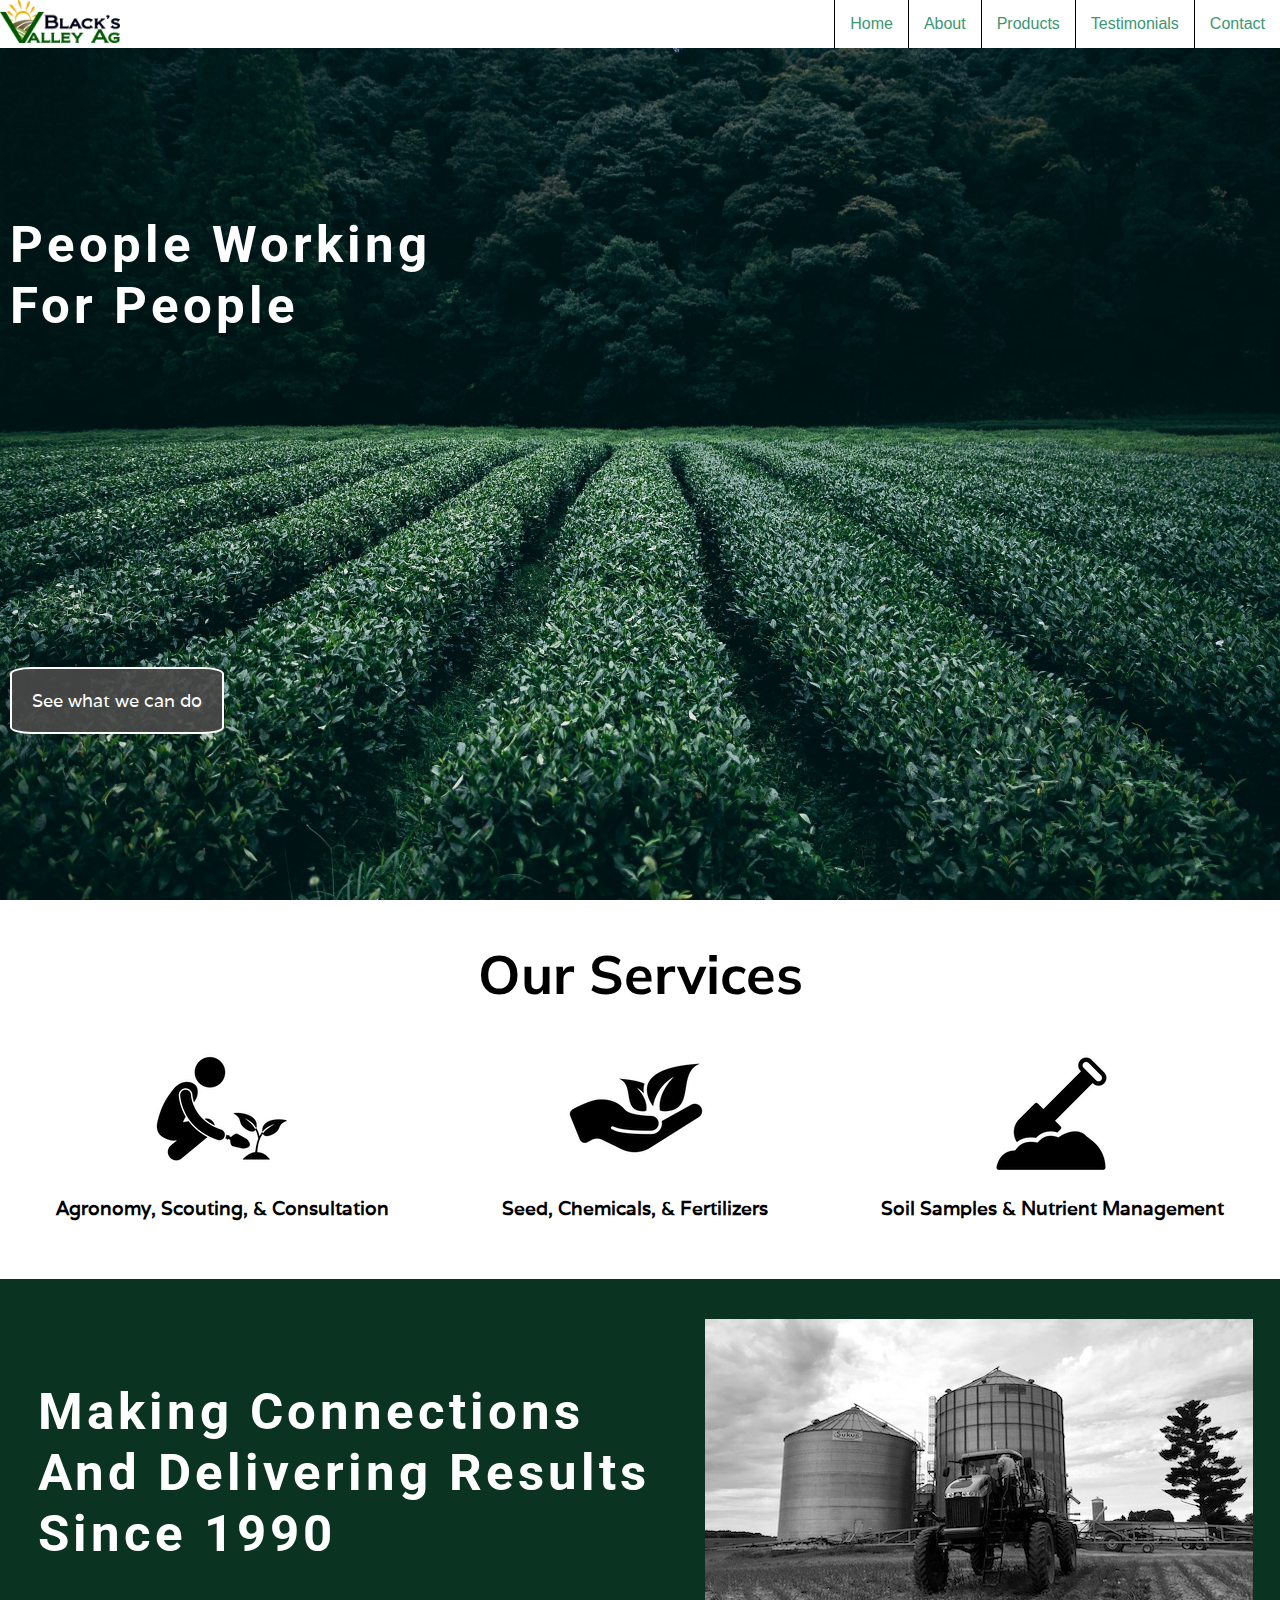
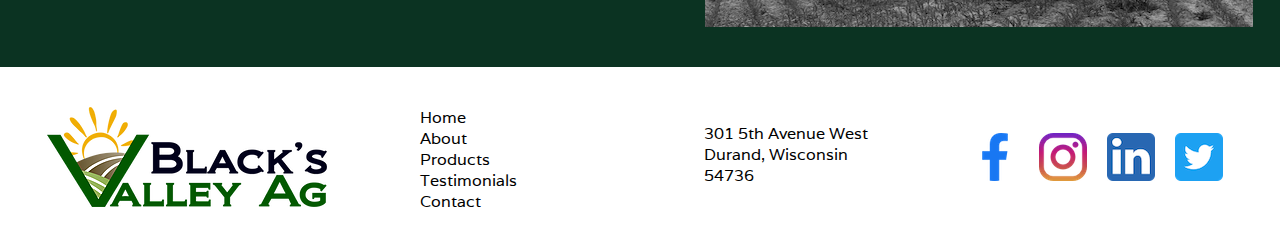
==== commit d9b75e3a: "Another small fix" ====
--- a/index.html
+++ b/index.html
@@ -10,15 +10,7 @@
       type="image/x-icon"
     />
     <link
-      href="https://fonts.googleapis.com/css?family=Roboto&display=swap"
-      rel="stylesheet"
-    />
-    <link
-      href="https://fonts.googleapis.com/css2?family=Varela&display=swap"
-      rel="stylesheet"
-    />
-    <link
-      href="https://fonts.googleapis.com/css2?family=Muli:wght@900&display=swap"
+      href="https://fonts.googleapis.com/css2?family=Jomolhari&family=Muli:wght@800&family=Roboto&family=Varela&display=swap"
       rel="stylesheet"
     />
     <meta name="viewport" content="width=device-width, initial-scale=1" />
@@ -79,7 +71,7 @@
 
         <div class="service">
           <img src="images/shovel.png" alt="Icon of a shovel in dirt" />
-          <h3>Soil Sampling & Nutrition Management</h3>
+          <h3>Soil Samples & Nutrient Management</h3>
         </div>
       </div>
     </div>
--- a/css/styles.css
+++ b/css/styles.css
@@ -1,24 +1,16 @@
 * {
   box-sizing: border-box;
-}
-
-.content {
-  height: 100%;
 }
 
 .footer-info {
   display: flex;
   flex-direction: row;
   justify-content: space-between;
+  font-family: "Varela", sans-serif;
   width: 35%;
 }
 
-.footer-info p {
-  font-family: "Varela", sans-serif;
-}
-
 .footer-links a {
-  font-family: "Varela", sans-serif;
   text-decoration: none;
   color: black;
 }
@@ -47,17 +39,20 @@
 .main-row {
   display: flex;
   flex-direction: column;
-  align-items: flex-start;
-  justify-content: space-around;
+  align-items: center;
+  justify-content: center;
+  margin: auto;
+  background-color: white;
+  box-shadow: 0px 4px 13px -4px #000000;
   width: 70%;
-  height: 100%;
+  padding-top: 10px;
 }
 
 .navbar {
   width: 100%;
   display: flex;
   flex-direction: row;
-  align-items: center;
+  align-items: stretch;
   justify-content: space-between;
   font-family: "Noto Sans", sans-serif;
   background-color: #3c9674;
@@ -65,14 +60,16 @@
 
 .navbar li {
   border-left: solid 1px black;
-  padding: 10px;
+  height: 100%;
 }
 
 .navbar-link {
-  padding: 15px 5px;
+  padding: 15px;
   white-space: nowrap;
   color: white;
   text-decoration: none;
+  display: flex;
+  align-items: center;
 }
 
 .navbar-link:hover {
@@ -81,7 +78,11 @@
 
 .navbar-logo {
   width: 120px;
-  padding: 5px;
+}
+
+.current-link {
+  background-color: white;
+  color: #3c9674;
 }
 
 body,
@@ -106,9 +107,10 @@
   padding-bottom: 40px;
 }
 
-hr {
-  background-color: black;
-  width: 100%;
+main {
+  background-color: lightgray;
+  padding-top: 10px;
+  padding-bottom: 10px;
 }
 
 ul {
@@ -128,14 +130,31 @@
 
 /* [ON SMALL SCREENS] */
 @media screen and (max-width: 768px) {
+  .footer-info {
+    width: 80%;
+    margin-top: 15px;
+    margin-bottom: 5px;
+  }
+
+  .motto {
+    font-size: 6vw;
+  }
+
+  .main-row {
+    width: 100%;
+  }
+
   .navbar {
     display: flex;
     flex-direction: column;
     align-items: flex-start;
   }
 
-  .motto {
-    font-size: 6vw;
+  .navbar-logo {
+    position: absolute;
+    right: 0px;
+    top: 0px;
+    width: 100px;
   }
 
   footer {
@@ -144,14 +163,9 @@
     align-items: center;
   }
 
-  .footer-info {
-    width: 80%;
-    margin-top: 15px;
-    margin-bottom: 5px;
-  }
-
-  .main-row {
-    width: 100%;
+  main {
+    padding-top: 0px;
+    padding-bottom: 0px;
   }
 
   /* Show Hamburger */
@@ -180,225 +194,4 @@
   nav input:checked ~ ul {
     display: block;
   }
-
-  .navbar-logo {
-    position: absolute;
-    right: 0px;
-    top: 0px;
-    width: 100px;
-  }
 }
-
-/*
-
-
-RWD
-
-
-
-*/
-
-[class*="col-"] {
-  float: left;
-  border: 1px solid red;
-}
-
-/* Extra small devices (phones, 600px and down) */
-@media only screen and (max-width: 600px) {
-  .col-1 {
-    width: 8.33%;
-  }
-  .col-2 {
-    width: 16.66%;
-  }
-  .col-3 {
-    width: 25%;
-  }
-  .col-4 {
-    width: 33.33%;
-  }
-  .col-5 {
-    width: 41.66%;
-  }
-  .col-6 {
-    width: 50%;
-  }
-  .col-7 {
-    width: 58.33%;
-  }
-  .col-8 {
-    width: 66.66%;
-  }
-  .col-9 {
-    width: 75%;
-  }
-  .col-10 {
-    width: 83.33%;
-  }
-  .col-11 {
-    width: 91.66%;
-  }
-  .col-12 {
-    width: 100%;
-  }
-}
-
-/* Small devices (portrait tablets and large phones, 600px and up) */
-@media only screen and (min-width: 600px) {
-  .col-1-sm {
-    width: 8.33%;
-  }
-  .col-2-sm {
-    width: 16.66%;
-  }
-  .col-3-sm {
-    width: 25%;
-  }
-  .col-4-sm {
-    width: 33.33%;
-  }
-  .col-5-sm {
-    width: 41.66%;
-  }
-  .col-6-sm {
-    width: 50%;
-  }
-  .col-7-sm {
-    width: 58.33%;
-  }
-  .col-8-sm {
-    width: 66.66%;
-  }
-  .col-9-sm {
-    width: 75%;
-  }
-  .col-10-sm {
-    width: 83.33%;
-  }
-  .col-11-sm {
-    width: 91.66%;
-  }
-  .col-12-sm {
-    width: 100%;
-  }
-}
-
-/* Medium devices (landscape tablets, 768px and up) */
-@media only screen and (min-width: 768px) {
-  .col-1-md {
-    width: 8.33%;
-  }
-  .col-2-md {
-    width: 16.66%;
-  }
-  .col-3-md {
-    width: 25%;
-  }
-  .col-4-md {
-    width: 33.33%;
-  }
-  .col-5-md {
-    width: 41.66%;
-  }
-  .col-6-md {
-    width: 50%;
-  }
-  .col-7-md {
-    width: 58.33%;
-  }
-  .col-8-md {
-    width: 66.66%;
-  }
-  .col-9-md {
-    width: 75%;
-  }
-  .col-10-md {
-    width: 83.33%;
-  }
-  .col-11-md {
-    width: 91.66%;
-  }
-  .col-12-md {
-    width: 100%;
-  }
-}
-
-/* Large devices (laptops/desktops, 992px and up) */
-@media only screen and (min-width: 992px) {
-  .col-1-lg {
-    width: 8.33%;
-  }
-  .col-2-lg {
-    width: 16.66%;
-  }
-  .col-3-lg {
-    width: 25%;
-  }
-  .col-4-lg {
-    width: 33.33%;
-  }
-  .col-5-lg {
-    width: 41.66%;
-  }
-  .col-6-lg {
-    width: 50%;
-  }
-  .col-7-lg {
-    width: 58.33%;
-  }
-  .col-8-lg {
-    width: 66.66%;
-  }
-  .col-9-lg {
-    width: 75%;
-  }
-  .col-10-lg {
-    width: 83.33%;
-  }
-  .col-11-lg {
-    width: 91.66%;
-  }
-  .col-12-lg {
-    width: 100%;
-  }
-}
-
-/* Extra large devices (large laptops and desktops, 1200px and up) */
-@media only screen and (min-width: 1200px) {
-  .col-1-xl {
-    width: 8.33%;
-  }
-  .col-2-xl {
-    width: 16.66%;
-  }
-  .col-3-xl {
-    width: 25%;
-  }
-  .col-4-xl {
-    width: 33.33%;
-  }
-  .col-5-xl {
-    width: 41.66%;
-  }
-  .col-6-xl {
-    width: 50%;
-  }
-  .col-7-xl {
-    width: 58.33%;
-  }
-  .col-8-xl {
-    width: 66.66%;
-  }
-  .col-9-xl {
-    width: 75%;
-  }
-  .col-10-xl {
-    width: 83.33%;
-  }
-  .col-11-xl {
-    width: 91.66%;
-  }
-  .col-12-xl {
-    width: 100%;
-  }
-}
--- a/css/index.css
+++ b/css/index.css
@@ -12,8 +12,6 @@
 }
 
 #button:hover {
-  -ms-transform: scale(1.1); /* IE 9 */
-  -webkit-transform: scale(1.1); /* Safari 3-8 */
   transform: scale(1.1);
 }
 
@@ -73,6 +71,7 @@
   display: flex;
   flex-direction: column;
   align-items: center;
+  justify-content: center;
 }
 
 .service h3 {
